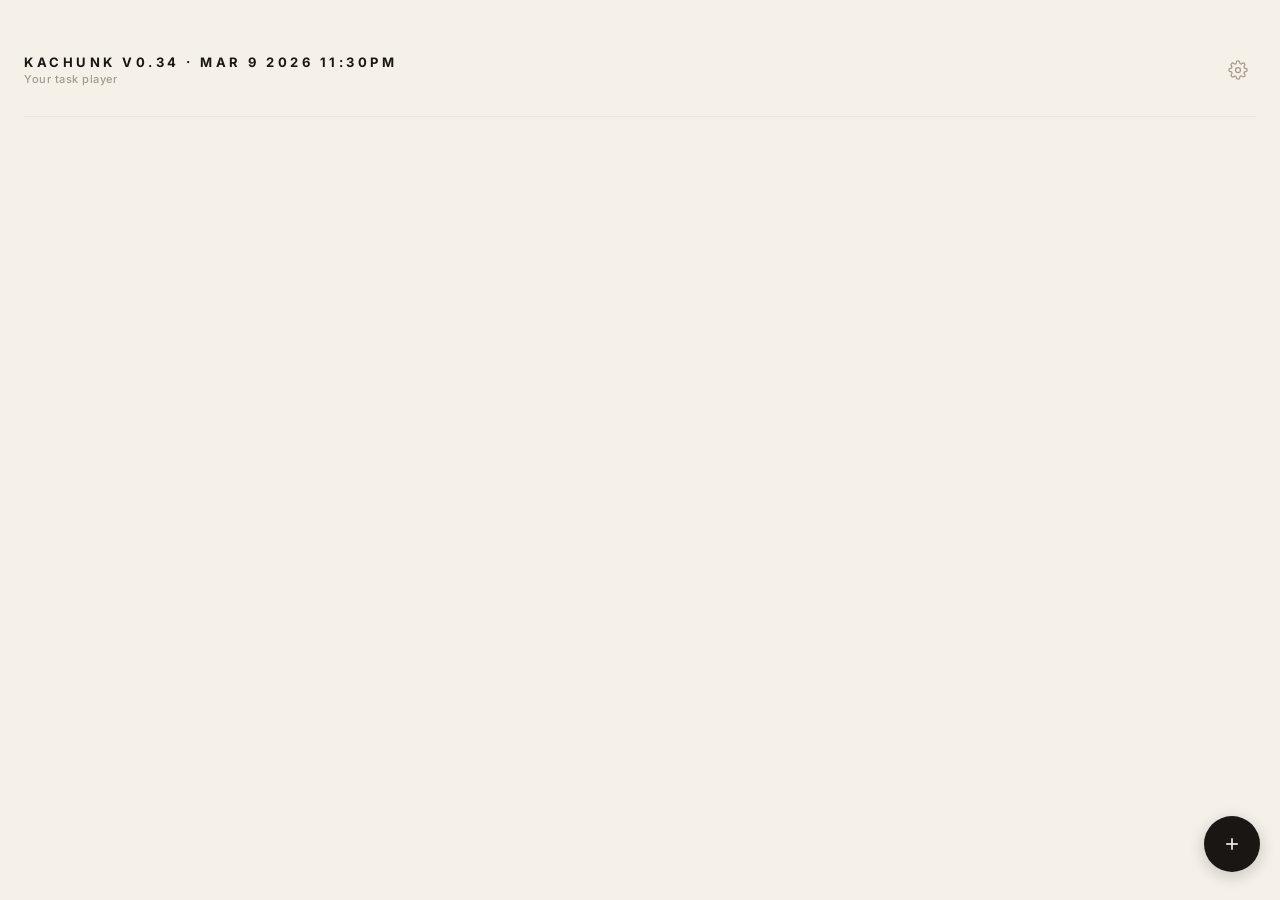
==== index.html @ ca50f558 "fix: resolve javascript syntax crash from duplicated let declaration" ====
<!DOCTYPE html>
<html lang="en">
<head>
<meta charset="UTF-8">
<meta name="viewport" content="width=device-width, initial-scale=1.0, user-scalable=no, viewport-fit=cover">
<meta name="apple-mobile-web-app-capable" content="yes">
<meta name="apple-mobile-web-app-status-bar-style" content="default">
<meta name="apple-mobile-web-app-title" content="KaChunk">
<meta name="theme-color" content="#FDF6EC">
<meta name="description" content="Your task player — build routines, press play">
<link rel="manifest" href="manifest.json">
<link rel="apple-touch-icon" href="icons/icon-192.svg">
<title>KaChunk</title>
<link rel="stylesheet" href="css/variables.css">
<link rel="stylesheet" href="css/base.css">
<link rel="stylesheet" href="css/components.css">
<link rel="stylesheet" href="css/player.css">
<link rel="stylesheet" href="css/sheets.css">
<link rel="stylesheet" href="css/audio.css">
</head>
<body>

<!-- ═══ HOME SCREEN ═══ -->
<div id="homeScreen" class="screen active">
  <div class="header">
    <div>
      <div class="wordmark">KaChunk <span class="version-tag">v0.34 · Mar 9 2026 11:30pm</span></div>
      <div class="header-subtitle">Your task player</div>
    </div>
    <button class="settings-btn" onclick="window._kachunk.openAudioSettings()" aria-label="Audio Settings">
      <svg viewBox="0 0 24 24" fill="none" stroke="currentColor" stroke-width="1.5" stroke-linecap="round"><circle cx="12" cy="12" r="3"/><path d="M19.4 15a1.65 1.65 0 00.33 1.82l.06.06a2 2 0 010 2.83 2 2 0 01-2.83 0l-.06-.06a1.65 1.65 0 00-1.82-.33 1.65 1.65 0 00-1 1.51V21a2 2 0 01-4 0v-.09A1.65 1.65 0 009 19.4a1.65 1.65 0 00-1.82.33l-.06.06a2 2 0 01-2.83-2.83l.06-.06A1.65 1.65 0 004.68 15a1.65 1.65 0 00-1.51-1H3a2 2 0 010-4h.09A1.65 1.65 0 004.6 9a1.65 1.65 0 00-.33-1.82l-.06-.06a2 2 0 012.83-2.83l.06.06A1.65 1.65 0 009 4.68a1.65 1.65 0 001-1.51V3a2 2 0 014 0v.09a1.65 1.65 0 001 1.51 1.65 1.65 0 001.82-.33l.06-.06a2 2 0 012.83 2.83l-.06.06A1.65 1.65 0 0019.4 9a1.65 1.65 0 001.51 1H21a2 2 0 010 4h-.09a1.65 1.65 0 00-1.51 1z"/></svg>
    </button>
  </div>
  <div class="divider-line"></div>
  <div class="scroll-content" id="chunkList"></div>
</div>
<button class="fab" id="fabBtn" aria-label="Create new chunk">
  <svg viewBox="0 0 24 24"><line x1="12" y1="5" x2="12" y2="19"/><line x1="5" y1="12" x2="19" y2="12"/></svg>
</button>

<!-- ═══ EDIT SCREEN ═══ -->
<div id="editScreen" class="screen">
  <div class="header">
    <button class="back-btn" onclick="window._kachunk.goHome()">
      <svg viewBox="0 0 24 24" fill="none" stroke="currentColor" stroke-width="2.5" stroke-linecap="round" stroke-linejoin="round"><path d="M15 18l-6-6 6-6"/></svg>
      Back
    </button>
    <div style="width:60px"></div>
  </div>
  <div class="scroll-content">
    <div class="form-group">
      <label class="form-label">Chunk Name</label>
      <input type="text" class="form-input" id="editName" placeholder="Morning Routine" maxlength="50">
    </div>
    <div class="steps-section">
      <div class="section-header">
        <span class="form-label" style="margin-bottom:0">Steps</span>
      </div>
      <div id="editSteps"></div>
      <div class="add-btns-row">
        <button class="add-step-btn" onclick="window._kachunk.addStep()">
          <span style="font-size:20px">+</span> Add Step
        </button>
        <button class="add-step-btn" onclick="window._kachunk.openChunkPicker()">
          <span style="font-size:18px">⟁</span> Add Chunk
        </button>
      </div>
    </div>
    <div class="audio-override-section" id="editAudioSection">
      <div class="section-title"><span class="icon"><svg viewBox="0 0 20 20" width="16" height="16" fill="none" stroke="currentColor" stroke-width="1.5" stroke-linecap="round"><path d="M3 10h2l3-6v12l-3-6H3z"/><path d="M12 7c1.3 1 2 2.5 2 3s-.7 2-2 3"/><path d="M14 5c2 1.5 3 3.5 3 5s-1 3.5-3 5"/></svg></span> Audio</div>
      <span class="sound-picker-label">Alarm Sound (overrides default)</span>
      <div class="sound-picker" id="editAlarmPicker"></div>
      <span class="sound-picker-label">Background Audio (overrides default)</span>
      <div class="sound-picker" id="editBgPicker"></div>
    </div>
    <button class="delete-chunk-btn" onclick="window._kachunk.deleteChunkFromEditor()">Delete Chunk</button>
  </div>
</div>

<!-- ═══ PLAYER SCREEN ═══ -->
<div id="playerScreen" class="screen player-screen">
  <div class="player-header">
    <button class="back-btn" onclick="window._kachunk.goBackToDrawer()">
      <svg viewBox="0 0 24 24" fill="none" stroke="currentColor" stroke-width="2" stroke-linecap="round"><path d="M15 18l-6-6 6-6"/></svg>
    </button>
    <div class="player-title" id="playerTitle">—</div>
    <div class="player-audio-row">
      <button class="player-audio-btn" id="voiceToggleBtn" onclick="window._kachunk.toggleVoiceInPlayer()" aria-label="Toggle voice" title="Voice">♪</button>
      <button class="player-audio-btn" id="bgAudioBtn" onclick="window._kachunk.toggleBgAudioPicker()" aria-label="Background audio" title="Background">◎</button>
    </div>
  </div>
  <div class="player-body">
    <!-- Breadcrumb (collapsed by default) -->
    <div class="breadcrumb-bar" id="breadcrumbBar">
      <button class="breadcrumb-toggle" id="breadcrumbToggle" onclick="window._kachunk.toggleBreadcrumb()">
        <span class="breadcrumb-current" id="breadcrumbCurrent"></span>
        <svg class="breadcrumb-chevron" viewBox="0 0 16 16" fill="none" stroke="currentColor" stroke-width="2"><path d="M4 6l4 4 4-4"/></svg>
      </button>
      <div class="breadcrumb-expanded" id="breadcrumbExpanded"></div>
    </div>

    <!-- Player main area: dot sidebar + chrono -->
    <div class="player-main-area">
      <!-- Dot Sidebar (minimap) -->
      <div class="dot-sidebar" id="dotSidebar">
        <div class="dot-sidebar-track" id="dotSidebarTrack"></div>
      </div>

      <!-- Chronometer Face -->
      <div class="chrono-container">
        <div class="chrono-face" id="chronoFace"
          ontouchstart="window._kachunk.chronoDialStart(event)"
          ontouchmove="window._kachunk.chronoDialMove(event)"
          ontouchend="window._kachunk.chronoDialEnd()"
          onmousedown="window._kachunk.chronoDialStart(event)"
          onmousemove="window._kachunk.chronoDialMove(event)"
          onmouseup="window._kachunk.chronoDialEnd()">
          <svg id="chronoSvg" viewBox="0 0 260 260">
            <!-- Tick marks generated by JS -->
            <g id="chronoTicks"></g>
            <!-- Master (outermost) — total chunk progress, very faint -->
            <circle class="ring-track ring-master-track" cx="130" cy="130" r="122"/>
            <circle class="ring-master" id="ringMaster" cx="130" cy="130" r="122"
              stroke-dasharray="766.5" stroke-dashoffset="766.5"
              transform="rotate(-90 130 130)"/>
            <!-- Sub-chunk ring (shows when inside a sub-chunk) -->
            <circle class="ring-subchunk-track" id="ringSubchunkTrack" cx="130" cy="130" r="115"
              style="opacity:0"/>
            <circle class="ring-subchunk" id="ringSubchunk" cx="130" cy="130" r="115"
              stroke-dasharray="722.6" stroke-dashoffset="722.6"
              transform="rotate(-90 130 130)" style="opacity:0"/>
            <!-- Current step ring (prominent) -->
            <circle class="ring-track" cx="130" cy="130" r="108"/>
            <circle class="ring-progress" id="ringProgress" cx="130" cy="130" r="108"
              stroke-dasharray="678.6" stroke-dashoffset="678.6"
              transform="rotate(-90 130 130)"/>
            <!-- Overtime ring -->
            <circle class="ring-overtime" id="ringOvertime" cx="130" cy="130" r="101"
              stroke-dasharray="634.6" stroke-dashoffset="634.6"
              transform="rotate(-90 130 130)"/>
            <!-- Inner subtle ring -->
            <circle cx="130" cy="130" r="85" fill="none" stroke="rgba(240,235,227,0.03)" stroke-width="0.5"/>
          </svg>
          <!-- Center content -->
          <div class="chrono-center">
            <div class="step-label" id="playerStepLabel">—</div>
            <div class="timer-display" id="playerTimer">00:00</div>
            <button class="loop-btn" id="loopBtn"
              ontouchstart="window._kachunk.loopBtnDown()"
              ontouchend="window._kachunk.loopBtnUp()"
              ontouchcancel="window._kachunk.loopBtnCancel()"
              onmousedown="window._kachunk.loopBtnDown()"
              onmouseup="window._kachunk.loopBtnUp()"
              onclick="return false"
              aria-label="Loop">
              <svg viewBox="0 0 24 24"><path d="M12 6a6 6 0 1 1-3 11.2" fill="none" stroke="currentColor" stroke-width="1.5" stroke-linecap="round" opacity="0.3"/><path d="M9 17.2l-2 1.5 0.5-2.5" fill="currentColor" opacity="0.3"/></svg>
            </button>
          </div>
        </div>
      </div>
    </div>

    <!-- Controls: prev (small) | play/pause | KACHUNK (big next) -->
    <div class="player-controls">
      <button class="prev-btn" id="restartBtn"
        ontouchstart="window._kachunk.restartDown()"
        ontouchend="window._kachunk.restartUp()"
        ontouchcancel="window._kachunk.restartCancel()"
        onmousedown="window._kachunk.restartDown()"
        onmouseup="window._kachunk.restartUp()"
        onclick="return false"
        aria-label="Restart step or reset all">
        <svg viewBox="0 0 24 24" fill="currentColor"><path d="M6 6h2v12H6zM9.5 12l8.5 6V6z"/></svg>
      </button>
      <button class="play-btn" id="pauseBtn" onclick="window._kachunk.smartPause()" aria-label="Pause">
        <svg viewBox="0 0 24 24" fill="currentColor"><rect x="6" y="4" width="4" height="16" rx="1"/><rect x="14" y="4" width="4" height="16" rx="1"/></svg>
      </button>
      <button class="kachunk-btn" id="kachunkBtn" onclick="window._kachunk.kachunkAction()" aria-label="Play or Next">
        <svg id="kachunkIcon" viewBox="0 0 24 24" fill="currentColor"><path d="M8 5v14l11-7z"/></svg>
      </button>
    </div>

    <!-- Step List -->
    <div class="player-steps">
      <div class="steps-list-label">Steps <span id="playerStepCount" style="font-size:12px;font-weight:400;opacity:0.5;margin-left:6px"></span></div>
      <div id="playerStepsList"></div>
    </div>
  </div>
</div>

<!-- ═══ SCHEDULE SCREEN ═══ -->
<div id="scheduleScreen" class="screen">
  <div class="header">
    <button class="back-btn" onclick="window._kachunk.goHome()">
      <svg viewBox="0 0 24 24" fill="none" stroke="currentColor" stroke-width="2.5" stroke-linecap="round" stroke-linejoin="round"><path d="M15 18l-6-6 6-6"/></svg>
      Back
    </button>
    <div style="width:60px"></div>
  </div>
  <div class="scroll-content">
    <h2 style="font-size:22px;font-weight:700;margin-bottom:4px" id="scheduleTitle">Schedule</h2>
    <p style="font-size:14px;color:var(--text-light);margin-bottom:24px" id="scheduleSubtitle">Set recurring reminders</p>
    <label class="form-label">Repeat On</label>
    <div class="day-toggles" id="dayToggles"></div>
    <label class="form-label">Start Time</label>
    <div class="time-picker-wrap">
      <input type="time" id="scheduleTime" value="07:00">
    </div>
    <div class="schedule-summary" id="scheduleSummary">No schedule set</div>
    <button class="save-btn" onclick="window._kachunk.saveSchedule()">Save Schedule</button>
    <button class="save-btn" onclick="window._kachunk.clearSchedule()" style="background:transparent;color:var(--danger);box-shadow:none;margin-top:12px;font-size:15px;">Clear Schedule</button>
  </div>
</div>

<!-- Action sheet removed — interactions on chunk cards directly -->

<!-- ═══ COMPLETION OVERLAY ═══ -->
<div class="completion-overlay" id="completionOverlay">
  <div class="completion-emoji"><svg viewBox="0 0 48 48" width="48" height="48" fill="none" stroke-linecap="round" stroke-linejoin="round"><path d="M12 36L22 16l4 4z" fill="#C44B1A" stroke="#C44B1A" stroke-width="2"/><path d="M26 20l3-5" stroke="#E8A838" stroke-width="2"/><path d="M30 15l2-1" stroke="#D4763A" stroke-width="2"/><path d="M22 12l1-4" stroke="#C44B1A" stroke-width="2"/><path d="M32 22l4-1" stroke="#E8A838" stroke-width="2"/><circle cx="18" cy="10" r="1.5" fill="#D4763A"/><circle cx="34" cy="12" r="1.5" fill="#C44B1A"/><circle cx="36" cy="28" r="1.5" fill="#E8A838"/><path d="M28 8l1-2 1 2-2 1z" fill="#F2C94C"/><path d="M38 18l1-2 1 2-2 1z" fill="#C44B1A"/></svg></div>
  <div class="completion-text">All Done!</div>
  <div class="completion-sub" id="completionSub">Great work!</div>
  <button class="completion-btn" onclick="window._kachunk.closeCompletion()">Done</button>
</div>

<!-- ═══ CONFIRM DIALOG ═══ -->
<div class="confirm-dialog" id="confirmDialog">
  <div class="confirm-box">
    <h3>Delete Chunk?</h3>
    <p id="confirmMsg">This can't be undone.</p>
    <div class="confirm-actions">
      <button class="confirm-cancel" onclick="window._kachunk.closeConfirm()">Cancel</button>
      <button class="confirm-delete" id="confirmOk" onclick="window._kachunk.executeConfirm()">Delete</button>
    </div>
  </div>
</div>

<!-- ═══ TOAST ═══ -->
<div class="toast" id="toast"></div>

<!-- ═══ AUDIO SETTINGS PANEL ═══ -->
<div class="audio-settings-overlay" id="audioSettingsOverlay" onclick="window._kachunk.closeAudioSettings()"></div>
<div class="audio-settings-panel" id="audioSettingsPanel">
  <div class="handle"></div>
  <div class="panel-title"><svg viewBox="0 0 20 20" width="16" height="16" fill="none" stroke="currentColor" stroke-width="1.5" stroke-linecap="round" style="vertical-align:-2px"><path d="M10 3v14"/><path d="M6 7c0-2.2 1.8-4 4-4s4 1.8 4 4"/><circle cx="7" cy="13" r="2"/><circle cx="13" cy="9" r="2"/></svg> Audio Settings</div>
  <span class="sound-picker-label">Default Alarm Sound</span>
  <div class="sound-picker" id="settingsAlarmPicker"></div>
  <span class="sound-picker-label">Background Audio</span>
  <div class="sound-picker" id="settingsBgPicker"></div>
  <div class="volume-section">
    <span class="sound-picker-label">Volume</span>
    <div class="volume-row">
      <span class="volume-icon">🔈</span>
      <input type="range" class="volume-slider" id="volumeSlider" min="0" max="100" value="75" oninput="window._kachunk.onVolumeChange(this.value)">
      <span class="volume-pct" id="volumePct">75%</span>
    </div>
  </div>
  <div>
    <div class="setting-toggle-row">
      <div>
        <div class="toggle-label">Voice Announcements</div>
        <div class="toggle-sub">Announce step names aloud</div>
      </div>
      <button class="toggle-switch" id="voiceToggle" onclick="window._kachunk.toggleSettingSwitch('voice', this)"></button>
    </div>
    <div class="setting-toggle-row">
      <div>
        <div class="toggle-label">Play/Pause Sounds</div>
        <div class="toggle-sub">Click, pause &amp; whoosh effects</div>
      </div>
      <button class="toggle-switch" id="sfxToggle" onclick="window._kachunk.toggleSettingSwitch('sfx', this)"></button>
    </div>
  </div>
</div>

<!-- ═══ PLAYER BG AUDIO PICKER ═══ -->
<div class="audio-settings-overlay" id="bgPickerOverlay" onclick="window._kachunk.closeBgAudioPicker()"></div>
<div class="player-bg-picker" id="playerBgPicker">
  <div class="handle"></div>
  <div class="picker-title">Background Audio</div>
  <div class="sound-picker" id="playerBgPickerPills"></div>
</div>

<!-- ═══ STEP SOUND DROPDOWN ═══ -->
<div class="step-sound-dropdown" id="stepSoundDropdown"></div>

<!-- ═══ CHUNK PICKER MODAL ═══ -->
<div class="chunk-picker-overlay" id="chunkPickerOverlay" onclick="window._kachunk.closeChunkPicker()"></div>
<div class="chunk-picker" id="chunkPicker">
  <div class="handle"></div>
  <div class="chunk-picker-title">Add a Chunk</div>
  <div id="chunkPickerList"></div>
</div>

<script type="module" src="js/app.js"></script>
</body>
</html>
---- css/variables.css ----
/* ═══ KaChunk Design Tokens ═══ */
:root {
  /* Background */
  --bg: #F5F0E8;
  --card: #FFFDF8;
  --surface: #EDE8DF;

  /* Accent — burnt orange, signal color */
  --accent: #C44B1A;
  --accent-soft: rgba(196, 75, 26, 0.08);
  --accent-glow: rgba(196, 75, 26, 0.15);
  --accent-glow-strong: rgba(196, 75, 26, 0.35);

  /* Text */
  --text: #1A1613;
  --text-2: #6B5E52;
  --text-3: #A69A8E;

  /* Borders */
  --border: rgba(26, 22, 19, 0.06);
  --border-focus: rgba(196, 75, 26, 0.4);

  /* Semantic */
  --danger: #A63220;
  --success: #3D8B5E;

  /* Aging / Overtime */
  --overtime: #D4583B;
  --overtime-glow: rgba(212, 88, 59, 0.2);
  --overtime-deep: #B83A2A;

  /* Player (dark) */
  --player-bg: #141210;
  --player-surface: #1E1B18;
  --player-surface-2: #282420;
  --player-text: #F0EBE3;
  --player-text-2: rgba(240, 235, 227, 0.5);
  --player-text-3: rgba(240, 235, 227, 0.25);
  --player-ring-track: rgba(240, 235, 227, 0.06);

  /* Shadows */
  --shadow-sm: 0 1px 2px rgba(26, 22, 19, 0.04);
  --shadow-md: 0 2px 8px rgba(26, 22, 19, 0.06);

  /* Radii */
  --radius: 12px;
  --radius-sm: 8px;

  /* Safe areas */
  --safe-top: env(safe-area-inset-top, 0px);
  --safe-bottom: env(safe-area-inset-bottom, 0px);
}
---- css/base.css ----
/* ═══ Base / Reset ═══ */
@import url('https://fonts.googleapis.com/css2?family=Inter:wght@300;400;500;600;700;800&family=JetBrains+Mono:wght@300;400;500&display=swap');

*, *::before, *::after { box-sizing: border-box; margin: 0; padding: 0; }

html, body {
  height: 100%;
  overflow: hidden;
  font-family: 'Inter', -apple-system, BlinkMacSystemFont, 'Segoe UI', Roboto, sans-serif;
  background: var(--bg);
  color: var(--text);
  -webkit-tap-highlight-color: transparent;
  -webkit-font-smoothing: antialiased;
}

body {
  position: relative;
}

/* ═══ Screen System ═══ */
.screen {
  position: absolute;
  top: 0; left: 0; right: 0; bottom: 0;
  display: flex;
  flex-direction: column;
  overflow: hidden;
  opacity: 0;
  pointer-events: none;
  transform: translateX(20px);
  transition: opacity 0.3s ease, transform 0.3s ease;
  padding-top: var(--safe-top);
  padding-bottom: var(--safe-bottom);
}

.screen.active {
  opacity: 1;
  pointer-events: auto;
  transform: translateX(0);
}

.screen.slide-out-left {
  opacity: 0;
  transform: translateX(-20px);
}

/* ═══ Header ═══ */
.header {
  display: flex;
  align-items: center;
  justify-content: space-between;
  padding: 52px 24px 16px;
  flex-shrink: 0;
}

.header .wordmark {
  font-size: 13px;
  font-weight: 700;
  letter-spacing: 3.5px;
  text-transform: uppercase;
  color: var(--text);
}

.header-subtitle {
  font-size: 11px;
  font-weight: 500;
  color: var(--text-3);
  letter-spacing: 0.5px;
  margin-top: 2px;
}

.back-btn {
  display: flex;
  align-items: center;
  gap: 4px;
  background: none;
  border: none;
  color: var(--text-2);
  font-size: 15px;
  font-weight: 500;
  cursor: pointer;
  padding: 8px 4px;
  font-family: inherit;
}

.back-btn svg {
  width: 18px;
  height: 18px;
}

/* ═══ Scrollable Content ═══ */
.scroll-content {
  flex: 1;
  overflow-y: auto;
  -webkit-overflow-scrolling: touch;
  padding: 0 20px 100px;
}

/* ═══ Section Labels ═══ */
.section-label {
  font-size: 11px;
  font-weight: 600;
  letter-spacing: 1.5px;
  text-transform: uppercase;
  color: var(--text-3);
  padding: 0 24px;
  margin-bottom: 12px;
}

/* ═══ Divider ═══ */
.divider-line {
  height: 1px;
  background: var(--border);
  margin: 12px 24px 16px;
}

/* ═══ Empty State ═══ */
.empty-state {
  display: flex;
  flex-direction: column;
  align-items: center;
  justify-content: center;
  padding: 80px 40px;
  text-align: center;
}

.empty-state .empty-chrono {
  width: 72px;
  height: 72px;
  border-radius: 50%;
  border: 2px solid var(--border);
  margin-bottom: 20px;
  position: relative;
}

.empty-state .empty-chrono::after {
  content: '';
  position: absolute;
  top: 50%;
  left: 50%;
  width: 6px;
  height: 6px;
  border-radius: 50%;
  background: var(--text-3);
  transform: translate(-50%, -50%);
  opacity: 0.3;
}

.empty-state h2 {
  font-size: 18px;
  font-weight: 600;
  margin-bottom: 8px;
  color: var(--text);
}

.empty-state p {
  font-size: 14px;
  color: var(--text-3);
  line-height: 1.5;
}
---- css/components.css ----
/* ═══ FAB ═══ */
.fab {
  position: fixed;
  bottom: calc(28px + var(--safe-bottom));
  right: 20px;
  width: 56px;
  height: 56px;
  border-radius: 50%;
  background: var(--text);
  color: var(--bg);
  border: none;
  font-size: 24px;
  font-weight: 300;
  display: flex;
  align-items: center;
  justify-content: center;
  box-shadow: 0 4px 16px rgba(26, 22, 19, 0.2);
  cursor: pointer;
  transition: transform 0.1s;
  z-index: 50;
  touch-action: manipulation;
}

.fab:active {
  transform: scale(0.92);
}

.fab svg {
  width: 20px;
  height: 20px;
  stroke: currentColor;
  stroke-width: 2;
  fill: none;
}

/* ═══ Chunk Cards ═══ */
/* ═══ Chunk Card — Direct Interactions ═══ */
.chunk-card {
  position: relative;
  overflow: hidden;
}


.card-content {
  background: var(--card);
  border-radius: var(--radius);
  padding: 14px 16px;
  margin-bottom: 6px;
  box-shadow: var(--shadow-sm);
  border: 1px solid var(--border);
  cursor: pointer;
  transition: transform 0.1s;
  display: flex;
  align-items: center;
  gap: 14px;
}

.card-content {
  position: relative;
  z-index: 1;
}

.card-content:active {
  transform: scale(0.985);
}

/* Chronometer thumbnail */
/* Chrono thumb — play/pause button */
.chrono-thumb {
  width: 44px;
  height: 44px;
  border-radius: 50%;
  position: relative;
  flex-shrink: 0;
  background: var(--surface);
  border: 1.5px solid rgba(26, 22, 19, 0.06);
  cursor: pointer;
  display: flex;
  align-items: center;
  justify-content: center;
  padding: 0;
  transition: transform 0.15s, box-shadow 0.15s;
}

.chrono-thumb:active {
  transform: scale(0.9);
}

.chrono-thumb svg {
  position: absolute;
  inset: 0;
  width: 100%;
  height: 100%;
}

/* Center dot */
.ct-dot {
  position: absolute;
  top: 50%;
  left: 50%;
  width: 5px;
  height: 5px;
  border-radius: 50%;
  background: var(--accent);
  transform: translate(-50%, -50%);
  pointer-events: none;
  transition: transform 0.15s;
}

.chrono-thumb:active .ct-dot {
  transform: translate(-50%, -50%) scale(0.7);
}

/* Active fill */
.ct-fill {
  transition: stroke-dashoffset 1s linear;
}

/* Paused chunk: pulse the thumb */
.paused-chunk .chrono-thumb {
  animation: thumbPulse 2.5s ease-in-out infinite;
}

@keyframes thumbPulse {
  0%, 100% { box-shadow: none; }
  50% { box-shadow: 0 0 0 3px var(--accent-glow), 0 0 10px var(--accent-glow); }
}

/* Active chunk card highlight */
.chunk-card.active-chunk .card-content {
  border-color: var(--accent-soft);
}

.card-step-label {
  font-size: 12px;
  font-weight: 400;
  color: var(--text-3);
  white-space: nowrap;
}

.card-status {
  font-weight: 600;
  font-size: 11px;
  text-transform: uppercase;
  letter-spacing: 0.5px;
}
.card-status.playing { color: var(--accent); }
.card-status.overtime { color: var(--overtime); }
.card-status.paused { color: var(--text-3); }

.sched-dot {
  width: 4px;
  height: 4px;
  border-radius: 50%;
  background: var(--accent);
  display: inline-block;
}

/* Card edit button (right arrow) */
.card-edit-btn {
  width: 32px;
  height: 32px;
  border: none;
  background: none;
  color: var(--text-3);
  display: flex;
  align-items: center;
  justify-content: center;
  flex-shrink: 0;
  cursor: pointer;
  border-radius: 50%;
  padding: 0;
  transition: background 0.15s;
}

.card-edit-btn:active {
  background: var(--surface);
}

.card-edit-btn svg {
  width: 18px;
  height: 18px;
}

/* Delete button in editor */
.delete-chunk-btn {
  display: block;
  width: 100%;
  padding: 14px;
  margin-top: 32px;
  background: none;
  border: none;
  color: var(--danger);
  font-size: 14px;
  font-weight: 500;
  cursor: pointer;
  text-align: center;
  border-radius: var(--radius-sm);
}

.delete-chunk-btn:active {
  background: rgba(166, 50, 32, 0.06);
}

.card-content .card-info {
  flex: 1;
  min-width: 0;
}

.card-content .card-name {
  font-size: 15px;
  font-weight: 600;
  margin-bottom: 3px;
  white-space: nowrap;
  overflow: hidden;
  text-overflow: ellipsis;
  letter-spacing: -0.1px;
}

.card-content .card-meta {
  font-size: 12px;
  color: var(--text-3);
  display: flex;
  gap: 6px;
}

.card-content .card-meta .dot {
  color: rgba(26, 22, 19, 0.15);
}

.card-content .card-schedule {
  display: inline-flex;
  align-items: center;
  gap: 4px;
  font-size: 11px;
  font-weight: 500;
  color: var(--accent);
  margin-top: 3px;
}

/* old card-arrow styles removed — see card-edit-btn above */

.card-has-subchunks {
  font-size: 10px;
  color: var(--text-3);
  margin-left: 4px;
}

/* ═══ Form Elements ═══ */
.form-group {
  margin-bottom: 20px;
}

.form-label {
  font-size: 11px;
  font-weight: 600;
  letter-spacing: 1.5px;
  text-transform: uppercase;
  color: var(--text-3);
  margin-bottom: 8px;
  display: block;
}

.form-input {
  width: 100%;
  padding: 14px 16px;
  border: 1.5px solid var(--border);
  border-radius: var(--radius);
  font-size: 17px;
  font-family: inherit;
  font-weight: 500;
  color: var(--text);
  background: var(--card);
  outline: none;
  transition: border-color 0.15s;
  letter-spacing: -0.2px;
}

.form-input:focus {
  border-color: var(--border-focus);
}

.form-input::placeholder {
  color: var(--text-3);
  font-weight: 400;
}

/* ═══ Step Editor ═══ */
.steps-section {
  margin-top: 24px;
}

.steps-section .section-header {
  display: flex;
  align-items: center;
  justify-content: space-between;
  margin-bottom: 12px;
}

.step-item {
  display: flex;
  align-items: center;
  gap: 10px;
  background: var(--card);
  border-radius: var(--radius-sm);
  padding: 10px 12px;
  margin-bottom: 4px;
  border: 1px solid var(--border);
}

.step-item .step-number {
  width: 24px;
  height: 24px;
  border-radius: 50%;
  background: var(--text);
  color: var(--bg);
  font-size: 11px;
  font-weight: 700;
  display: flex;
  align-items: center;
  justify-content: center;
  flex-shrink: 0;
}

.step-item input[type="text"] {
  flex: 1;
  min-width: 0;
  border: none;
  background: transparent;
  font-size: 15px;
  font-family: inherit;
  color: var(--text);
  outline: none;
  padding: 4px 0;
}

.step-item input[type="text"]::placeholder {
  color: var(--text-3);
}

.step-item .step-duration {
  display: flex;
  align-items: center;
  gap: 3px;
  flex-shrink: 0;
}

.step-item .step-duration input {
  width: 40px;
  border: 1.5px solid var(--border);
  border-radius: 6px;
  padding: 5px 4px;
  font-family: 'JetBrains Mono', monospace;
  font-size: 13px;
  font-weight: 500;
  text-align: center;
  color: var(--text);
  background: var(--bg);
  outline: none;
}

.step-item .step-duration input:focus {
  border-color: var(--border-focus);
}

.step-item .step-duration span {
  font-size: 11px;
  color: var(--text-3);
  font-weight: 500;
}

.step-reorder {
  display: flex;
  flex-direction: column;
  gap: 2px;
  flex-shrink: 0;
}

.step-reorder button, .step-delete {
  width: 24px;
  height: 20px;
  border: none;
  background: none;
  color: var(--text-3);
  cursor: pointer;
  display: flex;
  align-items: center;
  justify-content: center;
  font-size: 12px;
  border-radius: 4px;
  opacity: 0.5;
}

.step-reorder button:active, .step-delete:active {
  opacity: 1;
}

.step-delete {
  width: 24px;
  height: 24px;
  color: var(--danger);
  font-size: 14px;
}

.add-step-btn {
  display: flex;
  align-items: center;
  justify-content: center;
  gap: 8px;
  width: 100%;
  padding: 13px;
  border: 1.5px dashed rgba(26, 22, 19, 0.1);
  border-radius: var(--radius-sm);
  background: none;
  color: var(--text-2);
  font-size: 14px;
  font-weight: 500;
  cursor: pointer;
  font-family: inherit;
  margin-top: 4px;
  transition: border-color 0.15s, color 0.15s;
}

.add-step-btn:active {
  border-color: var(--accent);
  color: var(--accent);
}

.add-btns-row {
  display: flex;
  gap: 8px;
  margin-top: 4px;
}

.add-btns-row .add-step-btn {
  margin-top: 0;
  flex: 1;
}

/* ═══ Sub-chunk items ═══ */
.step-item.sub-chunk-item {
  background: var(--accent-soft);
  border-color: rgba(196, 75, 26, 0.12);
  cursor: pointer;
}

.sub-chunk-info {
  flex: 1;
  min-width: 0;
  padding: 4px 0;
}

.sub-chunk-name {
  font-size: 14px;
  font-weight: 600;
  color: var(--text);
  display: flex;
  align-items: center;
  gap: 5px;
}

.sub-chunk-name .link-icon {
  font-size: 12px;
  opacity: 0.6;
}

.sub-chunk-meta {
  font-size: 11px;
  color: var(--text-3);
  margin-top: 2px;
}

.sub-chunk-deleted {
  color: var(--danger);
  font-style: italic;
}

/* ═══ Lock Toggle ═══ */
.lock-toggle-btn {
  width: 28px;
  height: 28px;
  border: none;
  background: rgba(26, 22, 19, 0.03);
  border-radius: 6px;
  font-size: 14px;
  cursor: pointer;
  display: flex;
  align-items: center;
  justify-content: center;
  flex-shrink: 0;
  transition: background 0.15s;
}

.lock-toggle-btn:active {
  background: rgba(26, 22, 19, 0.08);
}

.lock-toggle-btn.locked {
  background: var(--accent-soft);
}

.sub-chunk-preview {
  max-height: 0;
  overflow: hidden;
  transition: max-height 0.3s ease, padding 0.3s ease;
  background: rgba(26, 22, 19, 0.02);
  border-radius: 6px;
  margin-top: 0;
}

.sub-chunk-preview.expanded {
  max-height: 500px;
  padding: 8px 10px;
  margin-top: 6px;
}

.sub-chunk-preview-step {
  font-size: 12px;
  color: var(--text-2);
  padding: 3px 0;
  display: flex;
  justify-content: space-between;
}

.sub-chunk-preview-step span:last-child {
  color: var(--text-3);
  font-family: 'JetBrains Mono', monospace;
  font-size: 11px;
}

/* ═══ Save Button ═══ */
.save-btn {
  width: 100%;
  padding: 16px;
  border: none;
  border-radius: var(--radius);
  background: var(--text);
  color: var(--bg);
  font-size: 15px;
  font-weight: 600;
  font-family: inherit;
  letter-spacing: 0.5px;
  cursor: pointer;
  margin-top: 24px;
  transition: transform 0.1s;
}

.save-btn:active {
  transform: scale(0.98);
}

/* ═══ Delete Chunk Button (Editor) ═══ */
.delete-chunk-btn {
  width: 100%;
  padding: 14px;
  border: none;
  border-radius: var(--radius);
  background: transparent;
  color: var(--danger);
  font-size: 14px;
  font-weight: 500;
  font-family: inherit;
  cursor: pointer;
  margin-top: 32px;
  opacity: 0.7;
  transition: opacity 0.15s;
}

.delete-chunk-btn:active {
  opacity: 1;
}

/* ═══ Settings Button ═══ */
.settings-btn {
  width: 36px;
  height: 36px;
  border: none;
  background: none;
  color: var(--text-3);
  cursor: pointer;
  border-radius: 50%;
  display: flex;
  align-items: center;
  justify-content: center;
  flex-shrink: 0;
}

.settings-btn svg {
  width: 20px;
  height: 20px;
}

.settings-btn:active {
  color: var(--text-2);
}

/* ═══ Step Sound Picker ═══ */
.step-sound-btn {
  width: 24px;
  height: 24px;
  border: none;
  background: rgba(26, 22, 19, 0.03);
  color: var(--text-3);
  font-size: 12px;
  cursor: pointer;
  border-radius: 6px;
  display: flex;
  align-items: center;
  justify-content: center;
  flex-shrink: 0;
}

.step-sound-btn.has-sound {
  color: var(--accent);
  background: var(--accent-soft);
}

.step-sound-dropdown {
  position: fixed;
  z-index: 200;
  background: var(--card);
  border-radius: var(--radius);
  padding: 8px;
  box-shadow: 0 4px 20px rgba(26, 22, 19, 0.15);
  border: 1px solid var(--border);
  min-width: 160px;
  opacity: 0;
  pointer-events: none;
  transform: translateY(-4px);
  transition: opacity 0.15s, transform 0.15s;
}

.step-sound-dropdown.show {
  opacity: 1;
  pointer-events: auto;
  transform: translateY(0);
}

.step-sound-option {
  display: flex;
  align-items: center;
  gap: 8px;
  padding: 8px 10px;
  border: none;
  background: none;
  width: 100%;
  font-size: 14px;
  color: var(--text);
  cursor: pointer;
  border-radius: var(--radius-sm);
  font-family: inherit;
}

.step-sound-option:active {
  background: var(--surface);
}

.step-sound-option.selected {
  color: var(--accent);
  font-weight: 600;
}

.step-sound-option .opt-icon {
  font-size: 15px;
  width: 22px;
  text-align: center;
}

/* ═══ Audio Override Section (Editor) ═══ */
.audio-override-section {
  margin-top: 24px;
  padding-top: 20px;
  border-top: 1px solid var(--border);
}

.audio-override-section .section-title {
  font-size: 11px;
  font-weight: 600;
  letter-spacing: 1.5px;
  text-transform: uppercase;
  color: var(--text-3);
  margin-bottom: 12px;
  display: flex;
  align-items: center;
  gap: 6px;
}

/* ═══ Day Toggles (Schedule) ═══ */
.day-toggles {
  display: flex;
  gap: 8px;
  justify-content: center;
  margin: 16px 0 24px;
}

.day-toggle {
  width: 40px;
  height: 40px;
  border-radius: 50%;
  border: 1.5px solid var(--border);
  background: var(--card);
  color: var(--text-3);
  font-size: 13px;
  font-weight: 600;
  cursor: pointer;
  font-family: inherit;
  transition: all 0.15s;
}

.day-toggle.selected {
  background: var(--text);
  border-color: var(--text);
  color: var(--bg);
}

/* ═══ Time Picker ═══ */
.time-picker-wrap {
  display: flex;
  align-items: center;
  gap: 12px;
  justify-content: center;
  margin-bottom: 24px;
}

.time-picker-wrap input[type="time"] {
  padding: 12px 16px;
  border: 1.5px solid var(--border);
  border-radius: var(--radius);
  font-size: 20px;
  font-family: 'JetBrains Mono', monospace;
  color: var(--text);
  background: var(--card);
  outline: none;
}

.time-picker-wrap input[type="time"]:focus {
  border-color: var(--border-focus);
}

/* ═══ Schedule Summary ═══ */
.schedule-summary {
  text-align: center;
  font-size: 14px;
  color: var(--text-3);
  padding: 16px;
  background: var(--surface);
  border-radius: var(--radius);
  margin-bottom: 20px;
  min-height: 52px;
  display: flex;
  align-items: center;
  justify-content: center;
}

.schedule-summary.has-schedule {
  color: var(--accent);
  font-weight: 500;
}
---- css/player.css ----
/* ═══ Player Screen ═══ */
.player-screen {
  background: var(--player-bg);
  color: var(--player-text);
}

.player-header {
  display: flex;
  align-items: center;
  justify-content: space-between;
  padding: 52px 20px 8px;
  flex-shrink: 0;
}

.player-header .back-btn {
  width: 36px;
  height: 36px;
  border-radius: 50%;
  background: var(--player-surface);
  border: none;
  color: var(--player-text-2);
  display: flex;
  align-items: center;
  justify-content: center;
  cursor: pointer;
  padding: 0;
}

.player-title {
  font-size: 13px;
  font-weight: 600;
  letter-spacing: 1.5px;
  text-transform: uppercase;
  color: var(--player-text-2);
  text-align: center;
  flex: 1;
  white-space: nowrap;
  overflow: hidden;
  text-overflow: ellipsis;
  padding: 0 12px;
}

.player-body {
  flex: 1;
  display: flex;
  flex-direction: column;
  align-items: center;
  overflow-y: auto;
  -webkit-overflow-scrolling: touch;
  padding-bottom: calc(20px + var(--safe-bottom));
}

/* ═══ Breadcrumb Bar ═══ */
.breadcrumb-bar {
  padding: 0 20px;
  flex-shrink: 0;
  position: relative;
}

.breadcrumb-toggle {
  display: flex;
  align-items: center;
  gap: 4px;
  background: var(--player-surface);
  border: none;
  border-radius: 16px;
  padding: 5px 12px 5px 14px;
  cursor: pointer;
  max-width: 100%;
}

.breadcrumb-current {
  font-size: 11px;
  font-weight: 500;
  color: var(--player-text-2);
  white-space: nowrap;
  overflow: hidden;
  text-overflow: ellipsis;
  letter-spacing: 0.3px;
}

.breadcrumb-chevron {
  width: 12px;
  height: 12px;
  color: var(--player-text-3);
  flex-shrink: 0;
  transition: transform 0.2s;
}

.breadcrumb-bar.expanded .breadcrumb-chevron {
  transform: rotate(180deg);
}

.breadcrumb-expanded {
  position: absolute;
  top: 100%;
  left: 20px;
  right: 20px;
  background: var(--player-surface);
  border-radius: 12px;
  padding: 0;
  z-index: 10;
  max-height: 0;
  overflow: hidden;
  transition: max-height 0.25s ease, padding 0.25s ease;
  box-shadow: 0 4px 16px rgba(0,0,0,0.3);
}

.breadcrumb-bar.expanded .breadcrumb-expanded {
  max-height: 200px;
  padding: 8px;
}

.breadcrumb-item {
  display: flex;
  align-items: center;
  gap: 8px;
  padding: 8px 10px;
  border: none;
  background: none;
  width: 100%;
  cursor: pointer;
  border-radius: 8px;
  font-family: inherit;
}

.breadcrumb-item:active {
  background: rgba(240, 235, 227, 0.05);
}

.breadcrumb-item .bc-depth {
  width: 18px;
  height: 18px;
  border-radius: 50%;
  font-size: 9px;
  font-weight: 700;
  display: flex;
  align-items: center;
  justify-content: center;
  flex-shrink: 0;
  background: var(--player-surface-2);
  color: var(--player-text-3);
}

.breadcrumb-item.bc-active .bc-depth {
  background: var(--accent);
  color: white;
}

.breadcrumb-item .bc-name {
  font-size: 13px;
  color: var(--player-text-3);
  font-weight: 400;
}

.breadcrumb-item.bc-active .bc-name {
  color: var(--player-text);
  font-weight: 500;
}

/* ═══ Player Main Area (sidebar + chrono) ═══ */
.player-main-area {
  display: flex;
  align-items: center;
  flex-shrink: 0;
  padding: 0 0 0 0;
}

/* ═══ Dot Sidebar (Minimap) ═══ */
.dot-sidebar {
  width: 24px;
  flex-shrink: 0;
  display: flex;
  flex-direction: column;
  align-items: center;
  padding: 8px 0;
  max-height: 260px;
  overflow-y: auto;
  -webkit-overflow-scrolling: touch;
  scrollbar-width: none;
  -ms-overflow-style: none;
}

.dot-sidebar::-webkit-scrollbar {
  display: none;
}

.dot-sidebar-track {
  display: flex;
  flex-direction: column;
  align-items: center;
  gap: 4px;
  padding: 4px 0;
}

/* Individual dot */
.dot-step {
  width: 8px;
  height: 8px;
  border-radius: 50%;
  background: var(--player-surface-2);
  flex-shrink: 0;
  position: relative;
  transition: background 0.2s, transform 0.15s;
  cursor: pointer;
}

/* Depth indentation */
.dot-step.depth-1 { margin-left: 4px; }
.dot-step.depth-2 { margin-left: 8px; }
.dot-step.depth-3 { margin-left: 12px; }

/* Completed dot */
.dot-step.completed {
  background: var(--success);
  width: 6px;
  height: 6px;
}

/* Current dot */
.dot-step.current {
  background: var(--accent);
  width: 10px;
  height: 10px;
  box-shadow: 0 0 6px var(--accent-glow);
}

/* Overtime dot */
.dot-step.overtime {
  background: var(--overtime);
  box-shadow: 0 0 6px var(--overtime-glow);
}

/* Pac-man timer overlay (for live/active dots) */
.dot-step .dot-timer {
  position: absolute;
  inset: 0;
  border-radius: 50%;
  overflow: hidden;
}

.dot-step .dot-timer svg {
  width: 100%;
  height: 100%;
}

.dot-timer-fill {
  fill: none;
  stroke: var(--accent);
  stroke-width: 4;
  transition: stroke-dashoffset 1s linear;
}

/* ═══ Chronometer Face ═══ */
.chrono-container {
  display: flex;
  align-items: center;
  justify-content: center;
  padding: 12px 0 8px;
  flex: 1;
}

.chrono-face {
  width: 260px;
  height: 260px;
  position: relative;
}

.chrono-face svg {
  width: 100%;
  height: 100%;
}

/* Ring elements */
.ring-track {
  fill: none;
  stroke: var(--player-ring-track);
  stroke-width: 3;
}

/* Master ring — outermost, very subtle */
.ring-master-track {
  fill: none;
  stroke: rgba(240, 235, 227, 0.03);
  stroke-width: 2;
}

.ring-master {
  fill: none;
  stroke: rgba(240, 235, 227, 0.12);
  stroke-width: 2;
  stroke-linecap: round;
  transition: stroke-dashoffset 1s linear;
}

/* Sub-chunk ring — middle, subtle accent */
.ring-subchunk-track {
  fill: none;
  stroke: rgba(240, 235, 227, 0.04);
  stroke-width: 2;
}

.ring-subchunk {
  fill: none;
  stroke: var(--accent);
  stroke-width: 2;
  stroke-linecap: round;
  opacity: 0.35;
  transition: stroke-dashoffset 0.5s linear;
}

/* Current step ring — prominent */
.ring-progress {
  fill: none;
  stroke: var(--accent);
  stroke-width: 3;
  stroke-linecap: round;
  filter: drop-shadow(0 0 6px var(--accent-glow));
  transition: stroke-dashoffset 0.5s linear;
}

/* Overtime ring — appears when timer goes over */
.ring-overtime {
  fill: none;
  stroke: var(--overtime);
  stroke-width: 3;
  stroke-linecap: round;
  filter: drop-shadow(0 0 8px var(--overtime-glow));
  transition: stroke-dashoffset 0.5s linear;
  opacity: 0;
}

.ring-overtime.active {
  opacity: 1;
}

/* Tick marks */
.tick {
  stroke: var(--player-text-3);
  stroke-width: 1;
}

.tick.major {
  stroke: var(--player-text-2);
  stroke-width: 1.5;
}

/* Aging: ticks change color during overtime */
.tick.overtime {
  stroke: var(--overtime) !important;
  stroke-width: 1.5 !important;
  filter: drop-shadow(0 0 2px var(--overtime-glow));
}

/* Center content */
.chrono-center {
  position: absolute;
  top: 50%;
  left: 50%;
  transform: translate(-50%, -50%);
  text-align: center;
  width: 200px;
}

.step-label {
  font-size: 14px;
  font-weight: 500;
  color: var(--accent);
  margin-bottom: 6px;
  letter-spacing: 0.3px;
}

.timer-display {
  font-family: 'JetBrains Mono', monospace;
  font-size: 48px;
  font-weight: 300;
  color: var(--player-text);
  letter-spacing: 2px;
  line-height: 1;
  margin-bottom: 6px;
  font-variant-numeric: tabular-nums;
  transition: color 0.5s ease;
}

/* Timer turns overtime color when past zero */
.timer-display.overtime {
  color: var(--overtime);
}

.step-counter {
  font-size: 11px;
  font-weight: 500;
  letter-spacing: 1.5px;
  text-transform: uppercase;
  color: var(--player-text-3);
}

/* ═══ Alert Pulse ═══ */
/* Ambient glow when step timer expires */
@keyframes alertPulse {
  0%, 100% { box-shadow: 0 0 0 0 transparent; }
  50% { box-shadow: 0 0 40px 8px var(--overtime-glow); }
}

@keyframes alertPulseStrong {
  0%, 100% { box-shadow: 0 0 0 0 transparent; }
  50% { box-shadow: 0 0 60px 16px var(--overtime-glow); }
}

.chrono-face.alerting {
  animation: alertPulse 2.5s ease-in-out infinite;
}

/* Escalated: multiple overtime items stacking */
.chrono-face.alerting-escalated {
  animation: alertPulseStrong 1.8s ease-in-out infinite;
}

.chrono-face.alerting,
.chrono-face.alerting-escalated {
  border-radius: 50%;
}

/* ═══ Controls ═══ */
.player-controls {
  display: flex;
  align-items: center;
  justify-content: center;
  gap: 24px;
  padding: 8px 0 24px;
  flex-shrink: 0;
}

.ctrl-btn {
  width: 44px;
  height: 44px;
  border-radius: 50%;
  border: none;
  background: var(--player-surface);
  color: var(--player-text-2);
  font-size: 14px;
  cursor: pointer;
  display: flex;
  align-items: center;
  justify-content: center;
  transition: background 0.15s;
}

.ctrl-btn:active {
  background: var(--player-surface-2);
}

.ctrl-btn svg {
  width: 16px;
  height: 16px;
}

/* ═══ Play/Pause Button ═══ */
.play-btn {
  width: 60px;
  height: 60px;
  border-radius: 50%;
  border: none;
  background: var(--player-surface);
  color: var(--player-text);
  font-size: 20px;
  cursor: pointer;
  display: flex;
  align-items: center;
  justify-content: center;
  transition: transform 0.1s, background 0.15s;
}

.play-btn:active {
  transform: scale(0.92);
}

.play-btn svg {
  width: 22px;
  height: 22px;
}

/* ═══ THE KACHUNK BUTTON ═══ */
/* The next-step button. The signature interaction. */
/* Larger, more prominent, satisfying to press. */

.kachunk-btn {
  width: 72px;
  height: 72px;
  border-radius: 50%;
  border: none;
  background: var(--accent);
  color: white;
  font-size: 24px;
  cursor: pointer;
  display: flex;
  align-items: center;
  justify-content: center;
  box-shadow:
    0 4px 20px var(--accent-glow-strong),
    0 0 0 3px rgba(196, 75, 26, 0.12);
  transition: transform 0.15s cubic-bezier(0.34, 1.56, 0.64, 1), box-shadow 0.15s;
  position: relative;
  overflow: hidden;
}

.kachunk-btn::before {
  content: '';
  position: absolute;
  inset: 0;
  border-radius: 50%;
  background: linear-gradient(135deg, rgba(255,255,255,0.15) 0%, transparent 50%);
  pointer-events: none;
}

/* Press animation: satisfying mechanical snap */
.kachunk-btn:active {
  transform: scale(0.88);
  box-shadow:
    0 2px 8px var(--accent-glow),
    0 0 0 2px rgba(196, 75, 26, 0.08);
}

/* Spring-back after press */
@keyframes kachunkSnap {
  0% { transform: scale(0.88); }
  40% { transform: scale(1.06); }
  70% { transform: scale(0.97); }
  100% { transform: scale(1); }
}

.kachunk-btn.snapping {
  animation: kachunkSnap 0.4s cubic-bezier(0.34, 1.56, 0.64, 1);
}

/* Subtle idle pulse to draw attention when step is complete */
@keyframes kachunkPulse {
  0%, 100% {
    box-shadow:
      0 4px 20px var(--accent-glow-strong),
      0 0 0 3px rgba(196, 75, 26, 0.12);
  }
  50% {
    box-shadow:
      0 4px 28px var(--accent-glow-strong),
      0 0 0 6px rgba(196, 75, 26, 0.08);
  }
}

.kachunk-btn.ready-pulse {
  animation: kachunkPulse 2s ease-in-out infinite;
}

.kachunk-btn svg {
  width: 28px;
  height: 28px;
}

/* Previous button — smaller, understated */
.prev-btn {
  width: 40px;
  height: 40px;
  border-radius: 50%;
  border: none;
  background: var(--player-surface);
  color: var(--player-text-3);
  cursor: pointer;
  display: flex;
  align-items: center;
  justify-content: center;
}

.prev-btn:active {
  color: var(--player-text-2);
}

.prev-btn svg {
  width: 14px;
  height: 14px;
}

/* ═══ Step List ═══ */
.player-steps {
  width: 100%;
  padding: 0 24px;
}

.steps-list-label {
  font-size: 10px;
  font-weight: 600;
  letter-spacing: 1.5px;
  text-transform: uppercase;
  color: var(--player-text-3);
  margin-bottom: 10px;
  padding-left: 4px;
}

.player-step-item {
  display: flex;
  align-items: center;
  gap: 12px;
  padding: 10px 0;
  border-bottom: 1px solid rgba(240, 235, 227, 0.04);
}

.player-step-item:last-child {
  border-bottom: none;
}

.player-step-item .psi-num {
  width: 24px;
  height: 24px;
  border-radius: 50%;
  background: var(--player-surface);
  font-size: 11px;
  font-weight: 600;
  display: flex;
  align-items: center;
  justify-content: center;
  color: var(--player-text-3);
  flex-shrink: 0;
}

.player-step-item.completed .psi-num {
  background: var(--success);
  color: white;
  font-size: 10px;
}

.player-step-item.current .psi-num {
  background: var(--accent);
  color: white;
}

/* Overtime indicator on step number */
.player-step-item.overtime .psi-num {
  background: var(--overtime);
  color: white;
}

.player-step-item .psi-label {
  flex: 1;
  font-size: 14px;
  color: var(--player-text-3);
}

.player-step-item.current .psi-label {
  color: var(--player-text);
  font-weight: 500;
}

.player-step-item.completed .psi-label {
  color: var(--player-text-3);
  text-decoration: line-through;
}

.player-step-item .psi-timer {
  font-family: 'JetBrains Mono', monospace;
  font-size: 11px;
  color: var(--accent);
  font-weight: 500;
  flex-shrink: 0;
  min-width: 36px;
  text-align: right;
}

.player-step-item .psi-timer.overtime {
  color: var(--overtime);
}

.player-step-item .psi-timer.paused {
  opacity: 0.6;
}

.player-step-item.paused {
  opacity: 0.7;
}

.player-step-item.paused .psi-num {
  color: var(--accent);
  opacity: 0.5;
}

.chrono-face.paused {
  opacity: 0.85;
}

/* Pause button in complete mode — chrono dot style */
#pauseBtn.complete-mode {
  background: transparent;
  border: none;
}

#pauseBtn.complete-mode svg {
  width: 36px;
  height: 36px;
}

.dot-step.paused .dot-timer-fill {
  stroke: var(--accent);
  opacity: 0.5;
}

.player-step-item.focused {
  border-left: 2px solid var(--accent);
  padding-left: 10px;
}

.player-step-item .psi-dur {
  font-family: 'JetBrains Mono', monospace;
  font-size: 12px;
  color: var(--player-text-3);
  flex-shrink: 0;
}

.player-step-item.current .psi-dur {
  color: var(--accent);
}

/* Overtime duration display */
.player-step-item .psi-overtime {
  font-family: 'JetBrains Mono', monospace;
  font-size: 11px;
  color: var(--overtime);
  margin-left: 4px;
}

/* ═══ Source Indicator ═══ */
.psi-source {
  font-size: 10px;
  color: var(--accent);
  font-weight: 500;
  margin-bottom: 1px;
  display: flex;
  align-items: center;
  gap: 3px;
}

.psi-source .link-icon {
  font-size: 9px;
}

.player-step-item .psi-label-wrap {
  flex: 1;
  min-width: 0;
}

/* ═══ Player Audio Controls ═══ */
.player-audio-row {
  display: flex;
  align-items: center;
  gap: 8px;
}

.player-audio-btn {
  width: 36px;
  height: 36px;
  border-radius: 50%;
  border: none;
  background: var(--player-surface);
  color: var(--player-text-3);
  font-size: 14px;
  cursor: pointer;
  display: flex;
  align-items: center;
  justify-content: center;
}

.player-audio-btn:active {
  background: var(--player-surface-2);
}

.player-audio-btn.active {
  color: var(--accent);
  background: var(--accent-glow);
}

/* ═══ Player BG Picker ═══ */
.player-bg-picker {
  position: fixed;
  bottom: 0;
  left: 0;
  right: 0;
  background: rgba(20, 18, 16, 0.98);
  border-radius: 20px 20px 0 0;
  padding: 16px 20px calc(16px + var(--safe-bottom));
  z-index: 101;
  transform: translateY(100%);
  transition: transform 0.3s cubic-bezier(0.32, 0.72, 0, 1);
}

.player-bg-picker.show {
  transform: translateY(0);
}

.player-bg-picker .handle {
  width: 36px;
  height: 4px;
  background: rgba(240, 235, 227, 0.1);
  border-radius: 2px;
  margin: 0 auto 12px;
}

.player-bg-picker .picker-title {
  font-size: 14px;
  font-weight: 600;
  color: var(--player-text-2);
  text-align: center;
  margin-bottom: 12px;
}

.player-bg-picker .sound-pill {
  background: var(--player-surface);
  border-color: rgba(240, 235, 227, 0.06);
  color: var(--player-text-2);
}

.player-bg-picker .sound-pill.selected {
  background: var(--accent);
  border-color: var(--accent);
  color: white;
}
---- css/sheets.css ----
/* ═══ Overlay ═══ */
.overlay {
  position: fixed;
  inset: 0;
  background: rgba(26, 22, 19, 0.3);
  z-index: 100;
  opacity: 0;
  pointer-events: none;
  transition: opacity 0.25s;
}

.overlay.show {
  opacity: 1;
  pointer-events: auto;
}

/* Action sheet removed — all interactions are direct on cards/player */

/* ═══ Completion Overlay ═══ */
.completion-overlay {
  position: fixed;
  inset: 0;
  background: rgba(20, 18, 16, 0.95);
  z-index: 200;
  display: flex;
  flex-direction: column;
  align-items: center;
  justify-content: center;
  opacity: 0;
  pointer-events: none;
  transition: opacity 0.5s;
}

.completion-overlay.show {
  opacity: 1;
  pointer-events: auto;
}

.completion-emoji {
  font-size: 64px;
  margin-bottom: 20px;
  animation: celebrateBounce 0.6s ease infinite alternate;
}

@keyframes celebrateBounce {
  from { transform: scale(1) rotate(-3deg); }
  to { transform: scale(1.1) rotate(3deg); }
}

.completion-text {
  font-size: 24px;
  font-weight: 700;
  color: var(--player-text);
  margin-bottom: 8px;
  letter-spacing: -0.3px;
}

.completion-sub {
  font-size: 14px;
  color: var(--player-text-2);
  margin-bottom: 40px;
}

.completion-btn {
  padding: 16px 48px;
  border: none;
  border-radius: var(--radius);
  background: var(--accent);
  color: white;
  font-size: 15px;
  font-weight: 600;
  font-family: inherit;
  cursor: pointer;
}

/* ═══ Confirm Dialog ═══ */
.confirm-dialog {
  position: fixed;
  inset: 0;
  background: rgba(26, 22, 19, 0.4);
  z-index: 300;
  display: flex;
  align-items: center;
  justify-content: center;
  opacity: 0;
  pointer-events: none;
  transition: opacity 0.2s;
}

.confirm-dialog.show {
  opacity: 1;
  pointer-events: auto;
}

.confirm-box {
  background: var(--card);
  border-radius: 16px;
  padding: 24px;
  width: calc(100% - 48px);
  max-width: 300px;
  text-align: center;
  box-shadow: 0 8px 32px rgba(26, 22, 19, 0.2);
}

.confirm-box h3 {
  font-size: 17px;
  font-weight: 600;
  margin-bottom: 8px;
}

.confirm-box p {
  font-size: 14px;
  color: var(--text-2);
  margin-bottom: 20px;
}

.confirm-actions {
  display: flex;
  gap: 12px;
}

.confirm-actions button {
  flex: 1;
  padding: 12px;
  border: none;
  border-radius: var(--radius-sm);
  font-size: 15px;
  font-weight: 500;
  font-family: inherit;
  cursor: pointer;
}

.confirm-cancel {
  background: var(--surface);
  color: var(--text);
}

.confirm-delete {
  background: var(--danger);
  color: white;
}

/* ═══ Toast ═══ */
.toast {
  position: fixed;
  bottom: calc(80px + var(--safe-bottom));
  left: 50%;
  transform: translateX(-50%) translateY(20px);
  background: var(--text);
  color: var(--bg);
  padding: 12px 24px;
  border-radius: var(--radius);
  font-size: 14px;
  font-weight: 500;
  z-index: 500;
  opacity: 0;
  transition: opacity 0.3s, transform 0.3s;
  pointer-events: none;
  white-space: nowrap;
}

.toast.show {
  opacity: 1;
  transform: translateX(-50%) translateY(0);
}

/* ═══ Particles ═══ */
.particle {
  position: fixed;
  pointer-events: none;
  z-index: 201;
  font-size: 20px;
  animation: particleFly 1.5s ease-out forwards;
}

@keyframes particleFly {
  0% { opacity: 1; transform: translateY(0) scale(1); }
  100% { opacity: 0; transform: translateY(-120px) scale(0.5); }
}

/* ═══ Chunk Picker Modal ═══ */
.chunk-picker-overlay {
  position: fixed;
  inset: 0;
  background: rgba(26, 22, 19, 0.3);
  z-index: 500;
  opacity: 0;
  pointer-events: none;
  transition: opacity 0.25s;
}

.chunk-picker-overlay.show {
  opacity: 1;
  pointer-events: auto;
}

.chunk-picker {
  position: fixed;
  bottom: 0;
  left: 0;
  right: 0;
  background: var(--card);
  border-radius: 20px 20px 0 0;
  padding: 12px 20px calc(20px + var(--safe-bottom));
  z-index: 501;
  transform: translateY(100%);
  transition: transform 0.3s ease;
  max-height: 65vh;
  overflow-y: auto;
  -webkit-overflow-scrolling: touch;
}

.chunk-picker.show {
  transform: translateY(0);
}

.chunk-picker .handle {
  width: 36px;
  height: 4px;
  border-radius: 2px;
  background: var(--border);
  margin: 0 auto 14px;
}

.chunk-picker-title {
  font-size: 16px;
  font-weight: 700;
  color: var(--text);
  margin-bottom: 14px;
  text-align: center;
}

.chunk-picker-item {
  display: flex;
  align-items: center;
  gap: 12px;
  padding: 14px 12px;
  background: var(--surface);
  border-radius: var(--radius);
  margin-bottom: 6px;
  cursor: pointer;
  border: none;
  width: 100%;
  text-align: left;
  font-family: inherit;
  transition: background 0.15s;
}

.chunk-picker-item:active {
  background: var(--accent-soft);
}

.chunk-picker-item .cpi-disc {
  width: 36px;
  height: 36px;
  border-radius: 50%;
  background: var(--bg);
  border: 1.5px solid var(--border);
  flex-shrink: 0;
  position: relative;
}

.chunk-picker-item .cpi-disc::after {
  content: '';
  position: absolute;
  top: 50%;
  left: 50%;
  width: 4px;
  height: 4px;
  border-radius: 50%;
  background: var(--accent);
  transform: translate(-50%, -50%);
}

.chunk-picker-item .cpi-info {
  flex: 1;
  min-width: 0;
}

.chunk-picker-item .cpi-name {
  font-size: 14px;
  font-weight: 600;
  color: var(--text);
}

.chunk-picker-item .cpi-meta {
  font-size: 12px;
  color: var(--text-3);
  margin-top: 2px;
}

.chunk-picker-empty {
  text-align: center;
  color: var(--text-3);
  padding: 30px 10px;
  font-size: 14px;
}
---- css/audio.css ----
/* ═══ Audio Settings Panel ═══ */
.audio-settings-overlay {
  position: fixed;
  inset: 0;
  background: rgba(26, 22, 19, 0.3);
  z-index: 100;
  opacity: 0;
  pointer-events: none;
  transition: opacity 0.25s;
}

.audio-settings-overlay.show {
  opacity: 1;
  pointer-events: auto;
}

.audio-settings-panel {
  position: fixed;
  bottom: 0;
  left: 0;
  right: 0;
  background: var(--card);
  border-radius: 20px 20px 0 0;
  padding: 8px 20px calc(20px + var(--safe-bottom));
  z-index: 101;
  transform: translateY(100%);
  transition: transform 0.35s cubic-bezier(0.32, 0.72, 0, 1);
  max-height: 85vh;
  overflow-y: auto;
  -webkit-overflow-scrolling: touch;
}

.audio-settings-panel.show {
  transform: translateY(0);
}

.audio-settings-panel .handle {
  width: 36px;
  height: 4px;
  background: var(--border);
  border-radius: 2px;
  margin: 8px auto 16px;
}

.audio-settings-panel .panel-title {
  font-size: 16px;
  font-weight: 700;
  text-align: center;
  margin-bottom: 20px;
  color: var(--text);
}

/* ═══ Sound Picker Pills ═══ */
.sound-picker-label {
  font-size: 11px;
  font-weight: 600;
  letter-spacing: 1.5px;
  text-transform: uppercase;
  color: var(--text-3);
  margin-bottom: 8px;
  display: block;
}

.sound-picker {
  display: flex;
  flex-wrap: wrap;
  gap: 6px;
  margin-bottom: 20px;
}

.sound-pill {
  display: inline-flex;
  align-items: center;
  gap: 5px;
  padding: 7px 12px;
  border-radius: 20px;
  border: 1.5px solid var(--border);
  background: var(--card);
  font-size: 13px;
  font-weight: 500;
  color: var(--text-2);
  cursor: pointer;
  font-family: inherit;
  transition: all 0.15s;
  white-space: nowrap;
}

.sound-pill:active {
  transform: scale(0.96);
}

.sound-pill.selected {
  background: var(--text);
  border-color: var(--text);
  color: var(--bg);
}

/* ═══ Volume Slider ═══ */
.volume-section {
  margin-bottom: 20px;
}

.volume-row {
  display: flex;
  align-items: center;
  gap: 12px;
}

.volume-icon {
  font-size: 18px;
  color: var(--text-3);
  flex-shrink: 0;
}

.volume-slider {
  flex: 1;
  -webkit-appearance: none;
  appearance: none;
  height: 4px;
  border-radius: 2px;
  background: var(--border);
  outline: none;
}

.volume-slider::-webkit-slider-thumb {
  -webkit-appearance: none;
  width: 20px;
  height: 20px;
  border-radius: 50%;
  background: var(--text);
  cursor: pointer;
  box-shadow: 0 1px 4px rgba(26, 22, 19, 0.15);
}

.volume-slider::-moz-range-thumb {
  width: 20px;
  height: 20px;
  border-radius: 50%;
  background: var(--text);
  cursor: pointer;
  border: none;
}

.volume-pct {
  font-family: 'JetBrains Mono', monospace;
  font-size: 13px;
  font-weight: 500;
  color: var(--text-2);
  width: 36px;
  text-align: right;
  flex-shrink: 0;
}

/* ═══ Toggle Switch ═══ */
.setting-toggle-row {
  display: flex;
  align-items: center;
  justify-content: space-between;
  padding: 12px 0;
  border-bottom: 1px solid var(--border);
}

.setting-toggle-row:last-child {
  border-bottom: none;
}

.toggle-label {
  font-size: 15px;
  color: var(--text);
  font-weight: 500;
}

.toggle-sub {
  font-size: 12px;
  color: var(--text-3);
  margin-top: 2px;
}

.toggle-switch {
  width: 44px;
  height: 26px;
  border-radius: 13px;
  border: none;
  background: var(--surface);
  cursor: pointer;
  position: relative;
  transition: background 0.2s;
  flex-shrink: 0;
}

.toggle-switch.on {
  background: var(--text);
}

.toggle-switch::after {
  content: '';
  position: absolute;
  width: 20px;
  height: 20px;
  border-radius: 50%;
  background: white;
  top: 3px;
  left: 3px;
  transition: transform 0.2s;
  box-shadow: 0 1px 3px rgba(26, 22, 19, 0.15);
}

.toggle-switch.on::after {
  transform: translateX(18px);
}
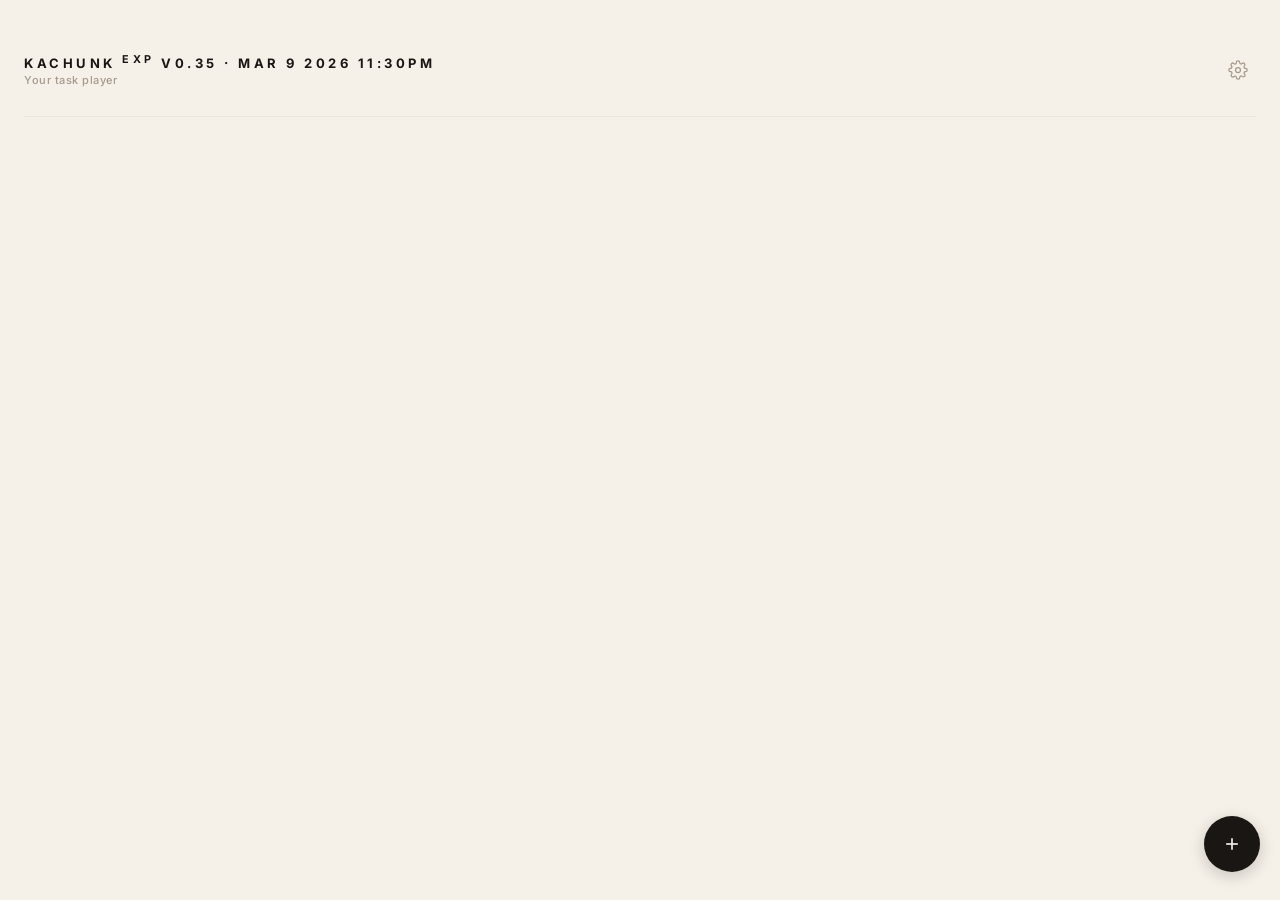
==== commit 3b482d0e: "chore: distinguish EXP branch" ====
--- a/index.html
+++ b/index.html
@@ -10,7 +10,7 @@
 <meta name="description" content="Your task player — build routines, press play">
 <link rel="manifest" href="manifest.json">
 <link rel="apple-touch-icon" href="icons/icon-192.svg">
-<title>KaChunk</title>
+<title>KaChunk EXP</title>
 <link rel="stylesheet" href="css/variables.css">
 <link rel="stylesheet" href="css/base.css">
 <link rel="stylesheet" href="css/components.css">
@@ -24,7 +24,7 @@
 <div id="homeScreen" class="screen active">
   <div class="header">
     <div>
-      <div class="wordmark">KaChunk <span class="version-tag">v0.34 · Mar 9 2026 11:30pm</span></div>
+      <div class="wordmark">KaChunk <sup>exp</sup> <span class="version-tag">v0.35 · Mar 9 2026 11:30pm</span></div>
       <div class="header-subtitle">Your task player</div>
     </div>
     <button class="settings-btn" onclick="window._kachunk.openAudioSettings()" aria-label="Audio Settings">
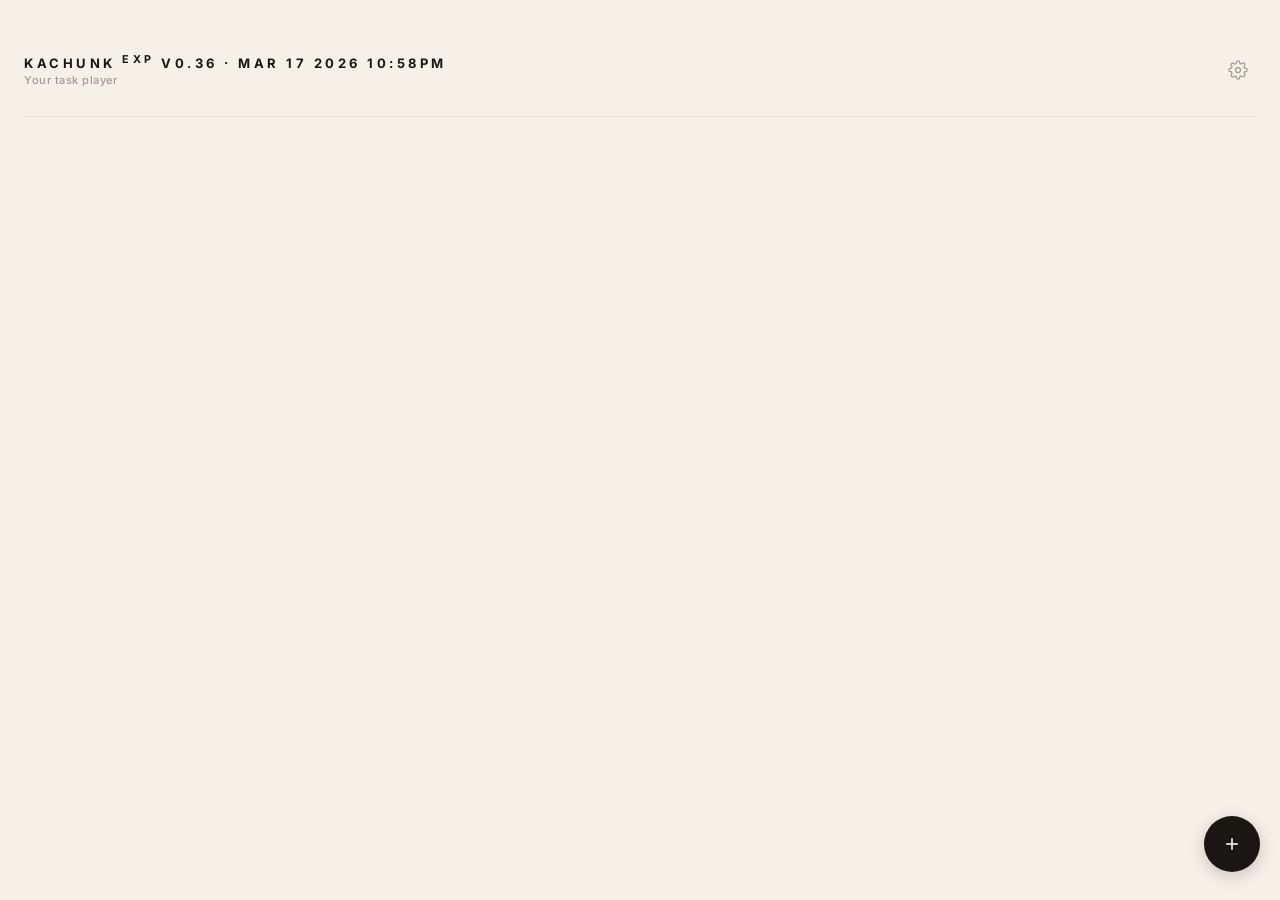
==== commit 058e1093: "fix: guard schedule init and bump exp version to v0.36" ====
--- a/index.html
+++ b/index.html
@@ -24,7 +24,7 @@
 <div id="homeScreen" class="screen active">
   <div class="header">
     <div>
-      <div class="wordmark">KaChunk <sup>exp</sup> <span class="version-tag">v0.35 · Mar 9 2026 11:30pm</span></div>
+      <div class="wordmark">KaChunk <sup>exp</sup> <span class="version-tag">v0.36 · Mar 17 2026 10:58pm</span></div>
       <div class="header-subtitle">Your task player</div>
     </div>
     <button class="settings-btn" onclick="window._kachunk.openAudioSettings()" aria-label="Audio Settings">
@@ -83,7 +83,10 @@
     <button class="back-btn" onclick="window._kachunk.goBackToDrawer()">
       <svg viewBox="0 0 24 24" fill="none" stroke="currentColor" stroke-width="2" stroke-linecap="round"><path d="M15 18l-6-6 6-6"/></svg>
     </button>
-    <div class="player-title" id="playerTitle">—</div>
+     <div class="player-title-box" style="display:flex; flex-direction:column; align-items:flex-start; margin-left: 8px;">
+      <div id="playerParentTitle" style="font-size: 11px; color: var(--accent); font-weight: 600; cursor: pointer; display: none;" onclick="window._kachunk.playerPopUp()">⤺ Parent</div>
+      <div class="player-title" id="playerTitle" style="margin-left: 0;">—</div>
+    </div>
     <div class="player-audio-row">
       <button class="player-audio-btn" id="voiceToggleBtn" onclick="window._kachunk.toggleVoiceInPlayer()" aria-label="Toggle voice" title="Voice">♪</button>
       <button class="player-audio-btn" id="bgAudioBtn" onclick="window._kachunk.toggleBgAudioPicker()" aria-label="Background audio" title="Background">◎</button>
@@ -91,21 +94,10 @@
   </div>
   <div class="player-body">
     <!-- Breadcrumb (collapsed by default) -->
-    <div class="breadcrumb-bar" id="breadcrumbBar">
-      <button class="breadcrumb-toggle" id="breadcrumbToggle" onclick="window._kachunk.toggleBreadcrumb()">
-        <span class="breadcrumb-current" id="breadcrumbCurrent"></span>
-        <svg class="breadcrumb-chevron" viewBox="0 0 16 16" fill="none" stroke="currentColor" stroke-width="2"><path d="M4 6l4 4 4-4"/></svg>
-      </button>
-      <div class="breadcrumb-expanded" id="breadcrumbExpanded"></div>
-    </div>
-
-    <!-- Player main area: dot sidebar + chrono -->
+    
+
+    <!-- Player main area: chrono -->
     <div class="player-main-area">
-      <!-- Dot Sidebar (minimap) -->
-      <div class="dot-sidebar" id="dotSidebar">
-        <div class="dot-sidebar-track" id="dotSidebarTrack"></div>
-      </div>
-
       <!-- Chronometer Face -->
       <div class="chrono-container">
         <div class="chrono-face" id="chronoFace"
--- a/css/player.css
+++ b/css/player.css
@@ -820,3 +820,111 @@
   border-color: var(--accent);
   color: white;
 }
+
+/* ═══ Loop System ═══ */
+
+.loop-btn {
+  width: 28px;
+  height: 28px;
+  border: none;
+  background: none;
+  padding: 0;
+  cursor: pointer;
+  border-radius: 50%;
+  display: flex;
+  align-items: center;
+  justify-content: center;
+  transition: all 0.2s;
+  color: var(--text-3);
+}
+
+.loop-btn svg {
+  width: 20px;
+  height: 20px;
+}
+
+.loop-btn.active {
+  background: rgba(196, 75, 26, 0.08);
+  color: var(--accent);
+}
+
+/* Loop color bar on step items */
+.psi-loop-bar {
+  position: absolute;
+  left: 0;
+  top: 0;
+  bottom: 0;
+  width: 2px;
+  border-radius: 0 2px 2px 0;
+  transition: width 0.2s ease;
+  display: flex;
+  align-items: center;
+  justify-content: center;
+  overflow: hidden;
+}
+
+.psi-loop-bar.selecting {
+  width: 5px;
+}
+
+.psi-loop-bar.empty {
+  width: 2px;
+  background: var(--border);
+  opacity: 0.3;
+}
+
+.psi-loop-seq {
+  font-size: 7px;
+  font-family: 'JetBrains Mono', monospace;
+  color: rgba(255,255,255,0.9);
+  line-height: 1;
+  opacity: 0;
+  transition: opacity 0.2s;
+}
+
+.psi-loop-bar.selecting .psi-loop-seq {
+  opacity: 1;
+}
+
+/* Loop mode toggle button */
+.psi-loop-mode {
+  width: 20px;
+  height: 20px;
+  border: 1px solid var(--border);
+  border-radius: 50%;
+  background: none;
+  color: var(--text-3);
+  font-size: 8px;
+  padding: 0;
+  cursor: pointer;
+  flex-shrink: 0;
+  display: flex;
+  align-items: center;
+  justify-content: center;
+}
+
+/* Player step items need position:relative for the loop bar */
+.player-step-item {
+  position: relative;
+}
+
+/* Chrono dial mode */
+.chrono-face.loop-dial {
+  cursor: grab;
+}
+
+.chrono-face.loop-dial:active {
+  cursor: grabbing;
+}
+
+/* Loop active step shimmer */
+@keyframes loopShimmer {
+  0%, 100% { opacity: 0.8; }
+  50% { opacity: 1; }
+}
+
+.psi-loop-bar:not(.empty):not(.selecting) {
+  animation: loopShimmer 3s ease-in-out infinite;
+}
+
+.wrapper-step { background: rgba(240,235,227,0.03); border: 1px solid rgba(240,235,227,0.08); border-radius: 12px; margin-bottom: 8px; }
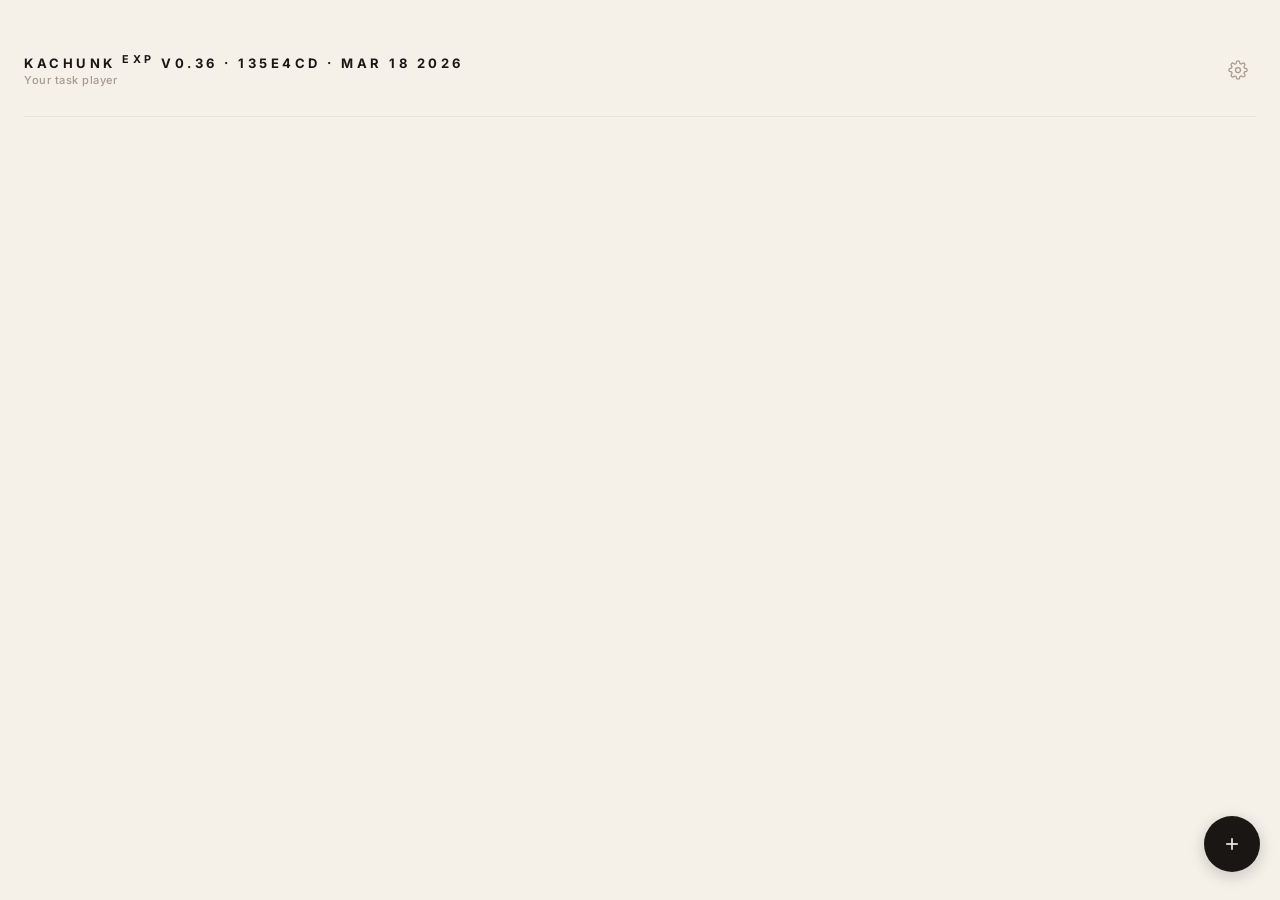
==== commit f5fcd4ba: "fix: export engines and stamp exp version with commit hash" ====
--- a/index.html
+++ b/index.html
@@ -24,7 +24,7 @@
 <div id="homeScreen" class="screen active">
   <div class="header">
     <div>
-      <div class="wordmark">KaChunk <sup>exp</sup> <span class="version-tag">v0.36 · Mar 17 2026 10:58pm</span></div>
+      <div class="wordmark">KaChunk <sup>exp</sup> <span class="version-tag">v0.36 · 135e4cd · Mar 18 2026</span></div>
       <div class="header-subtitle">Your task player</div>
     </div>
     <button class="settings-btn" onclick="window._kachunk.openAudioSettings()" aria-label="Audio Settings">
@@ -283,6 +283,6 @@
   <div id="chunkPickerList"></div>
 </div>
 
-<script type="module" src="js/app.js"></script>
+<script type="module" src="js/app.js?v=036a"></script>
 </body>
 </html>
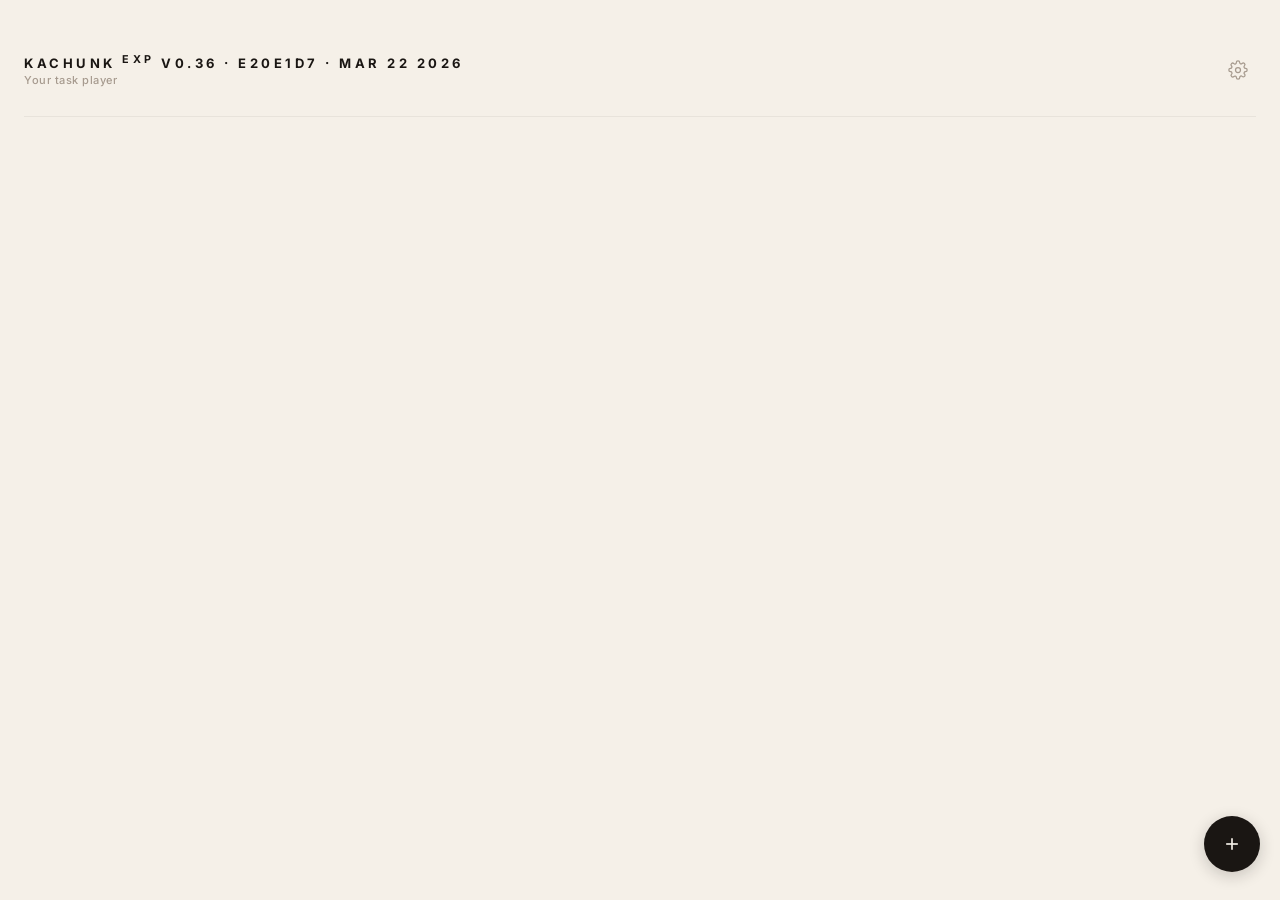
==== commit 9d0db873: "chore: update exp header commit stamp" ====
--- a/index.html
+++ b/index.html
@@ -24,7 +24,7 @@
 <div id="homeScreen" class="screen active">
   <div class="header">
     <div>
-      <div class="wordmark">KaChunk <sup>exp</sup> <span class="version-tag">v0.36 · 135e4cd · Mar 18 2026</span></div>
+      <div class="wordmark">KaChunk <sup>exp</sup> <span class="version-tag">v0.36 · e20e1d7 · Mar 22 2026</span></div>
       <div class="header-subtitle">Your task player</div>
     </div>
     <button class="settings-btn" onclick="window._kachunk.openAudioSettings()" aria-label="Audio Settings">
@@ -98,6 +98,11 @@
 
     <!-- Player main area: chrono -->
     <div class="player-main-area">
+      <!-- Dot Sidebar (visual only) -->
+      <div class="dot-sidebar" id="dotSidebar">
+        <div class="dot-sidebar-track" id="dotSidebarTrack"></div>
+      </div>
+
       <!-- Chronometer Face -->
       <div class="chrono-container">
         <div class="chrono-face" id="chronoFace"
--- a/css/player.css
+++ b/css/player.css
@@ -927,4 +927,17 @@
   animation: loopShimmer 3s ease-in-out infinite;
 }
 
-.wrapper-step { background: rgba(240,235,227,0.03); border: 1px solid rgba(240,235,227,0.08); border-radius: 12px; margin-bottom: 8px; }
+.wrapper-step {
+  background: linear-gradient(90deg, rgba(240,235,227,0.05), rgba(240,235,227,0.025));
+  border-radius: 10px;
+  box-shadow: inset 0 0 0 1px rgba(240,235,227,0.05);
+}
+.psi-wrapper-chevron {
+  font-size: 14px;
+  opacity: 0.9;
+}
+.psi-wrapper-dots { display:flex; gap:4px; margin-top:4px; }
+.psi-wrapper-dot { width:5px; height:5px; border-radius:50%; background:rgba(240,235,227,0.18); display:inline-block; }
+.psi-wrapper-dot.active { background: var(--accent); box-shadow: 0 0 4px rgba(196,75,26,0.4); }
+227,0.18); display:inline-block; }
+.psi-wrapper-dot.active { background: var(--accent); }
